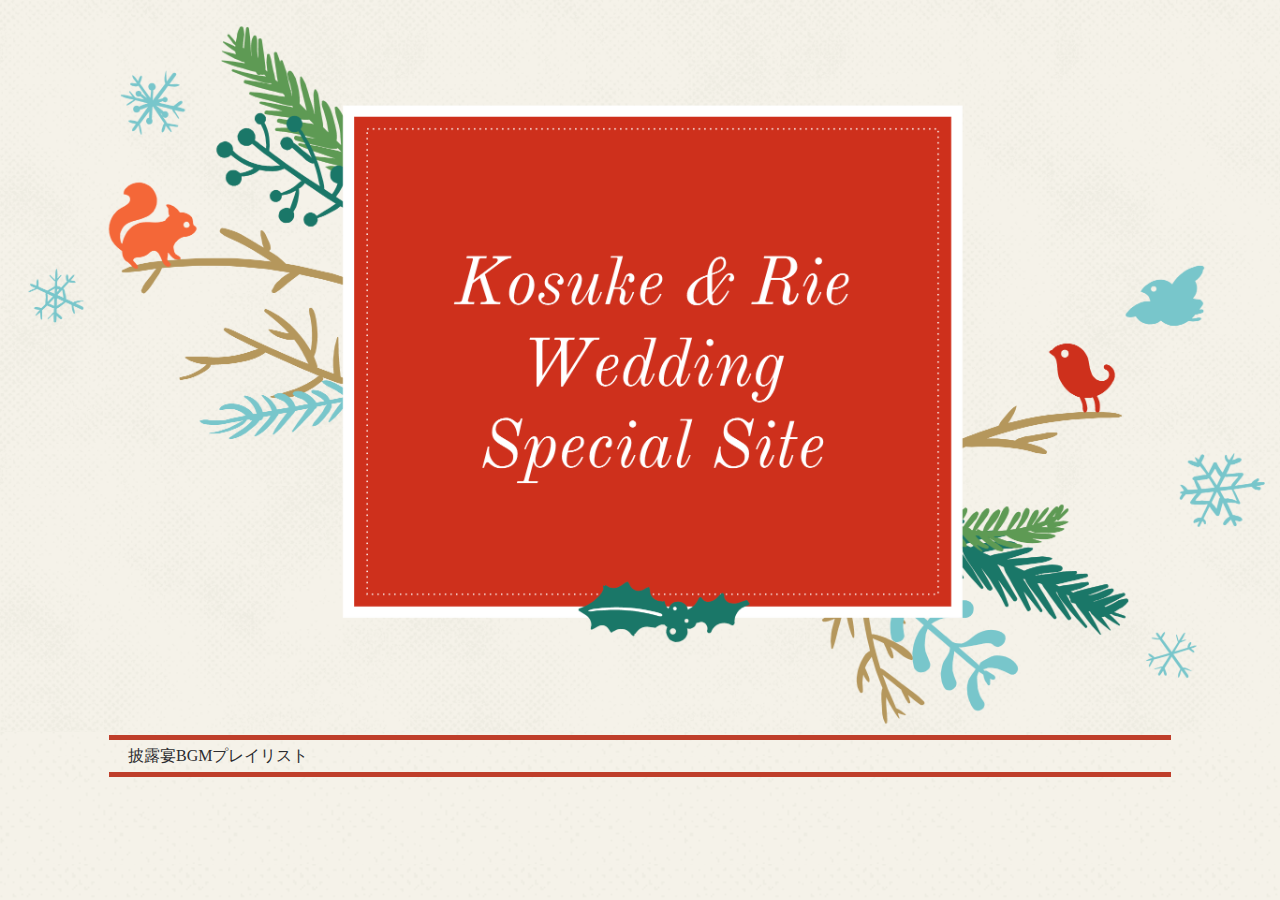
==== bgm.html @ b150e3e0 "mod" ====
<!DOCTYPE html>
<html lang="ja">
<head>
<meta charset="UTF-8">
<title>2017/11/11 高見・伊藤結婚式</title>
<meta name="viewport" content="width=device-width,initial-scale=1.0,user-scalable=yes" />
<link rel="stylesheet" type="text/css" href="./css/reset.css">
<link rel="stylesheet" type="text/css" href="./css/main.css">
</head>
<body>

<div><img src="./img/title.png" width="100%"></div>

<div class="box1">
<p>
披露宴BGMプレイリスト
</p>
</div>


</body>
</html>
---- css/main.css ----
body {
  background: url("../img/bg.png") repeat;
}

#menu {
  width: 80%;
  margin: auto;
}
#menu ul {
  position: relative;
}
#menu ul li {
  line-height: 1.5;
  padding: 0.5em 0;
  list-style-type: none!important;
}
#menu li a {
  text-decoration: none;
}
#menu li a {
  color: #244E5B;
  font-weight: bold;
}
#menu li a:after {
  content: '';
  width: 0;
  transition: all 0.3s ease;
  border-bottom: 3px solid #000;
  display: block;
}
#menu li a:hover:after {
  width: 100%;
  border-bottom: 3px solid #000;
}
#menu .detail {
  font-size: 0.8em;
}

.box1{
  padding: 8px 19px;
  color: #2c2c2f;
  border-top: solid 5px #BF3E2A;
  border-bottom: solid 5px #BF3E2A;
  width: 80%;
  margin: auto;
}
.box1 p {
  margin: 0; 
  padding: 0;
}
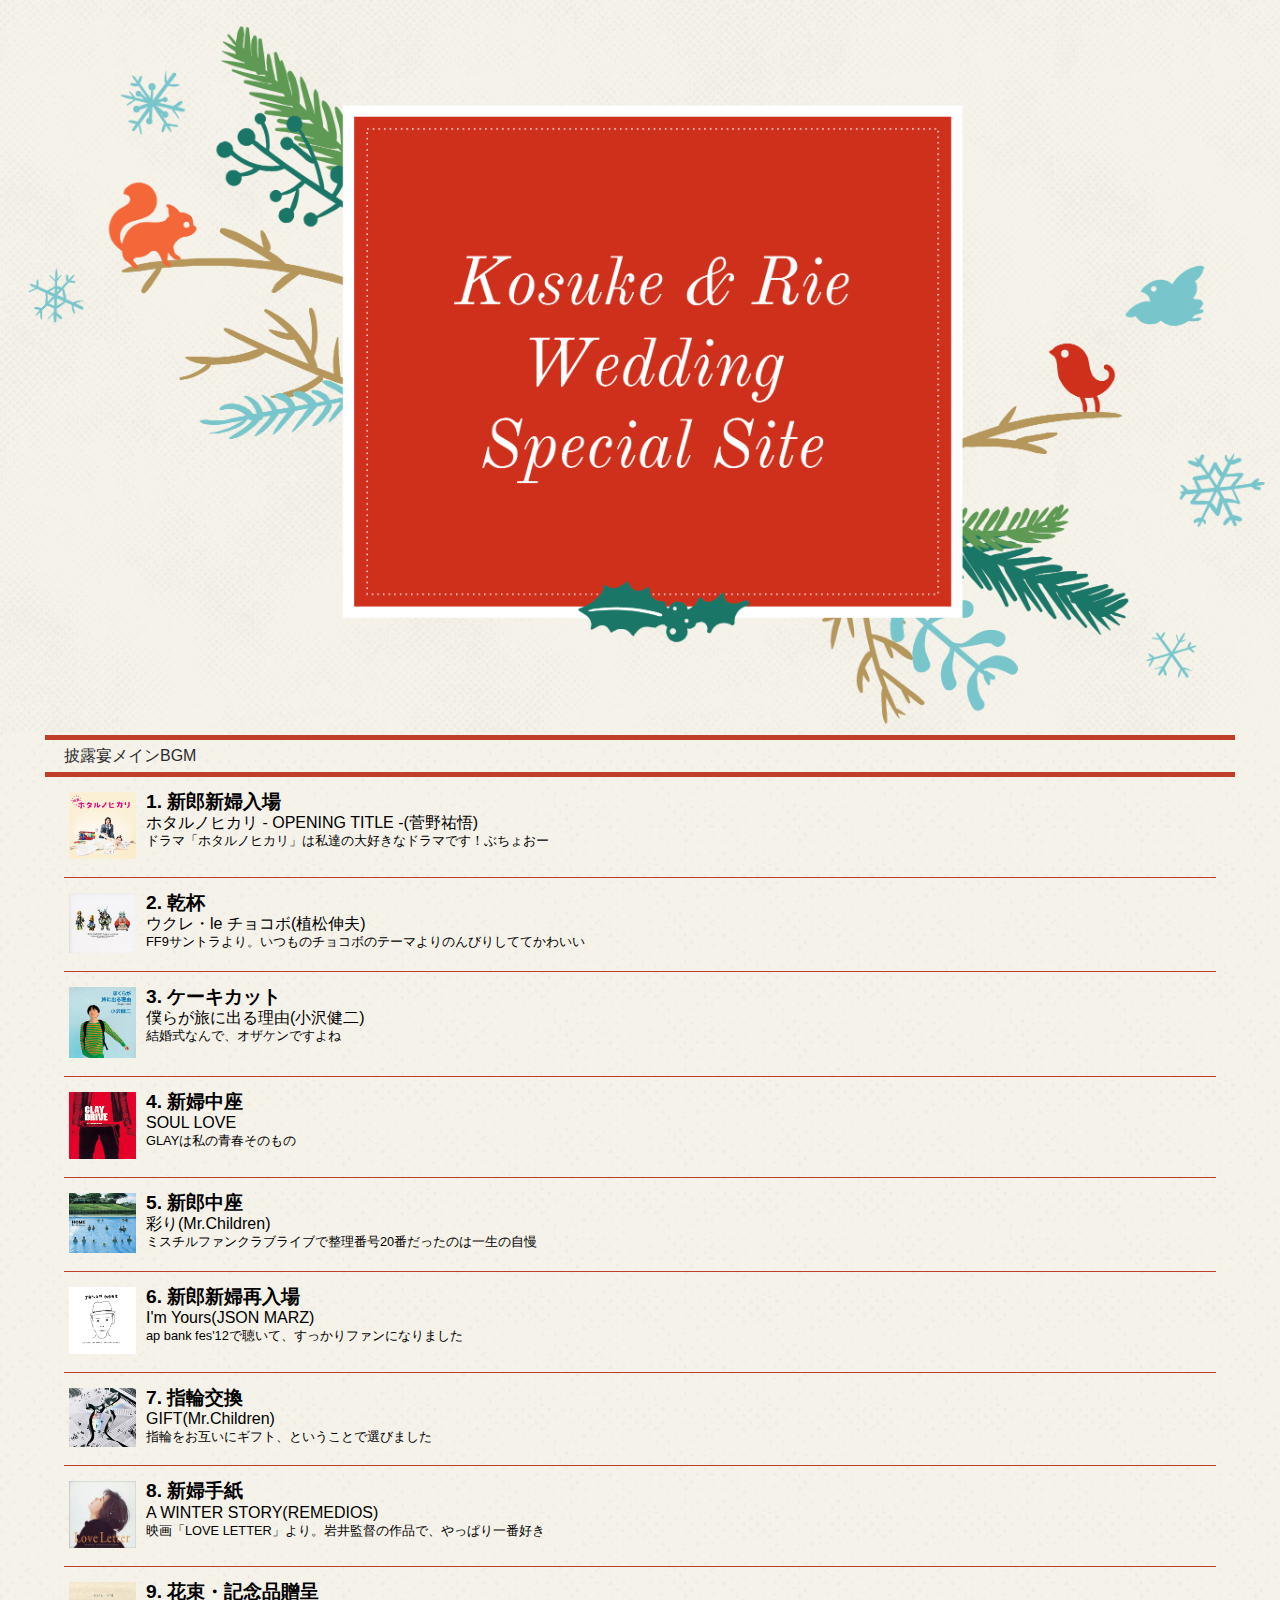
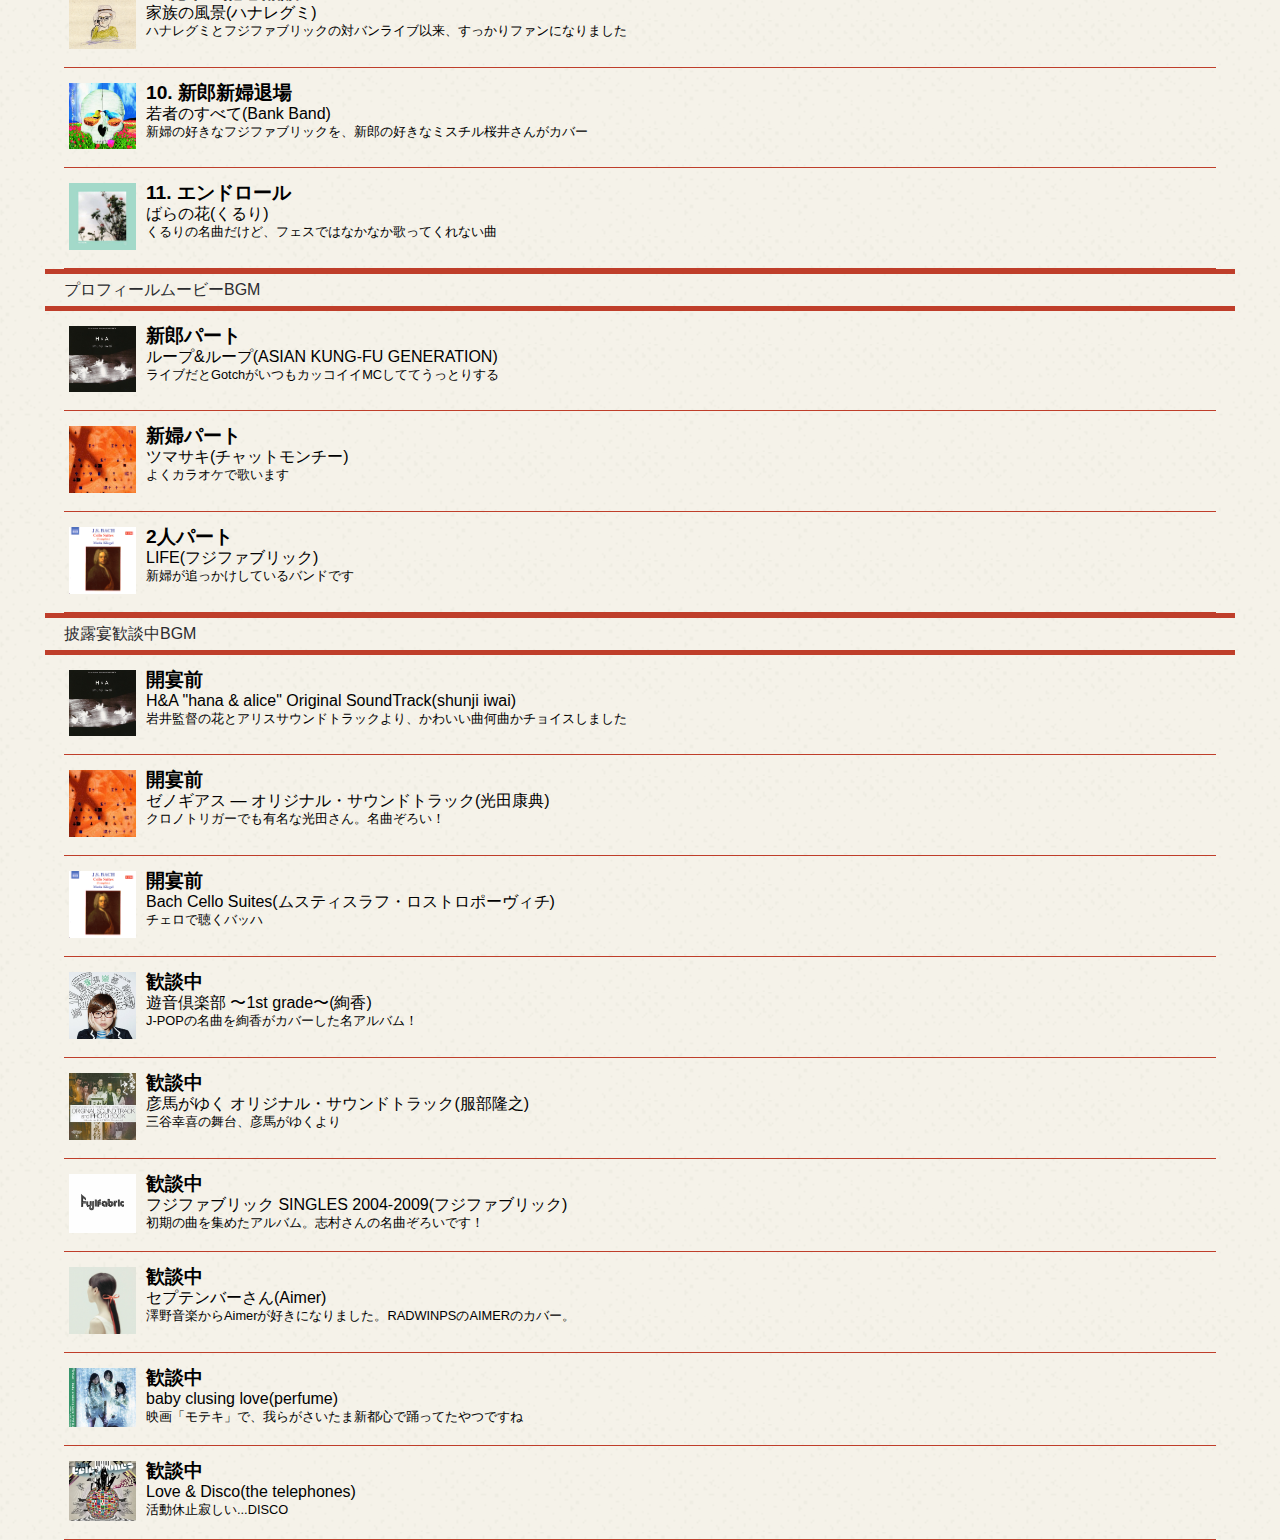
==== commit bc21c829: "BGMいれた" ====
--- a/bgm.html
+++ b/bgm.html
@@ -9,14 +9,214 @@
 </head>
 <body>
 
-<div><img src="./img/title.png" width="100%"></div>
-
-<div class="box1">
+<div><a href="./index.html"><img src="./img/title.png" width="100%"></a></div>
+
+<div id="header">
 <p>
-披露宴BGMプレイリスト
+披露宴メインBGM
 </p>
 </div>
 
+<div id="bgm">
+<ul>
+  <li class="jacket"><img src="./img/hotaru.jpg" width="67px"></li>
+  <li class="detail">
+    <p class="bgm-scene">1. 新郎新婦入場</p>
+    <p>ホタルノヒカリ - OPENING TITLE -(菅野祐悟)</p>
+    <p class="bgm-memory">ドラマ「ホタルノヒカリ」は私達の大好きなドラマです！ぶちょおー</p>
+  </li>
+</ul>
+<ul>
+  <li class="jacket"><img src="./img/FF9.jpg" width="67px"></li>
+  <li class="detail">
+    <p class="bgm-scene">2. 乾杯</p>
+    <p>ウクレ・le チョコボ(植松伸夫)</p>
+    <p class="bgm-memory">FF9サントラより。いつものチョコボのテーマよりのんびりしててかわいい</p>
+  </li>
+</ul>
+<ul>
+  <li class="jacket"><img src="./img/ozaken.jpg" width="67px"></li>
+  <li class="detail">
+    <p class="bgm-scene">3. ケーキカット</p>
+    <p>僕らが旅に出る理由(小沢健二)</p>
+    <p class="bgm-memory">結婚式なんで、オザケンですよね</p>
+  </li>
+</ul>
+<ul>
+  <li class="jacket"><img src="./img/glay.jpeg" width="67px"></li>
+  <li class="detail">
+    <p class="bgm-scene">4. 新婦中座</p>
+    <p>SOUL LOVE</p>
+    <p class="bgm-memory">GLAYは私の青春そのもの</p>
+  </li>
+</ul>
+<ul>
+  <li class="jacket"><img src="./img/home.jpg" width="67px"></li>
+  <li class="detail">
+    <p class="bgm-scene">5. 新郎中座</p>
+    <p>彩り(Mr.Children)</p>
+    <p class="bgm-memory">ミスチルファンクラブライブで整理番号20番だったのは一生の自慢</p>
+  </li>
+</ul>
+<ul>
+  <li class="jacket"><img src="./img/jsonmarz.jpg" width="67px"></li>
+  <li class="detail">
+    <p class="bgm-scene">6. 新郎新婦再入場</p>
+    <p>I'm Yours(JSON MARZ)</p>
+    <p class="bgm-memory">ap bank fes'12で聴いて、すっかりファンになりました</p>
+  </li>
+</ul>
+<ul>
+  <li class="jacket"><img src="./img/gift.jpg" width="67px"></li>
+  <li class="detail">
+    <p class="bgm-scene">7. 指輪交換</p>
+    <p>GIFT(Mr.Children)</p>
+    <p class="bgm-memory">指輪をお互いにギフト、ということで選びました</p>
+  </li>
+</ul>
+<ul>
+  <li class="jacket"><img src="./img/loveletter.jpg" width="67px"></li>
+  <li class="detail">
+    <p class="bgm-scene">8. 新婦手紙</p>
+    <p>A WINTER STORY(REMEDIOS)</p>
+    <p class="bgm-memory">映画「LOVE LETTER」より。岩井監督の作品で、やっぱり一番好き</p>
+  </li>
+</ul>
+<ul>
+  <li class="jacket"><img src="./img/ontime.jpg" width="67px"></li>
+  <li class="detail">
+    <p class="bgm-scene">9. 花束・記念品贈呈</p>
+    <p>家族の風景(ハナレグミ)</p>
+    <p class="bgm-memory">ハナレグミとフジファブリックの対バンライブ以来、すっかりファンになりました</p>
+  </li>
+</ul>
+<ul>
+  <li class="jacket"><img src="./img/bankband.jpg" width="67px"></li>
+  <li class="detail">
+    <p class="bgm-scene">10. 新郎新婦退場</p>
+    <p>若者のすべて(Bank Band)</p>
+    <p class="bgm-memory">新婦の好きなフジファブリックを、新郎の好きなミスチル桜井さんがカバー</p>
+  </li>
+</ul>
+<ul>
+  <li class="jacket"><img src="./img/baranohana.jpeg" width="67px"></li>
+  <li class="detail">
+    <p class="bgm-scene">11. エンドロール</p>
+    <p>ばらの花(くるり)</p>
+    <p class="bgm-memory">くるりの名曲だけど、フェスではなかなか歌ってくれない曲</p>
+  </li>
+</ul>
+</div>
+<div id="header">
+<p>
+プロフィールムービーBGM
+</p>
+</div>
+<div id="bgm">
+<ul>
+  <li class="jacket"><img src="./img/hanatoarisu.jpg" width="67px"></li>
+  <li class="detail">
+    <p class="bgm-scene">新郎パート</p>
+    <p>ループ&ループ(ASIAN KUNG-FU GENERATION)</p>
+    <p class="bgm-memory">ライブだとGotchがいつもカッコイイMCしててうっとりする</p>
+  </li>
+</ul>
+<ul>
+  <li class="jacket"><img src="./img/zeno.jpg" width="67px"></li>
+  <li class="detail">
+    <p class="bgm-scene">新婦パート</p>
+    <p>ツマサキ(チャットモンチー)</p>
+    <p class="bgm-memory">よくカラオケで歌います</p>
+  </li>
+</ul>
+<ul>
+  <li class="jacket"><img src="./img/bach.gif" width="67px"></li>
+  <li class="detail">
+    <p class="bgm-scene">2人パート</p>
+    <p>LIFE(フジファブリック)</p>
+    <p class="bgm-memory">新婦が追っかけしているバンドです</p>
+  </li>
+</ul>
+</div>
+<div id="header">
+<p>
+披露宴歓談中BGM
+</p>
+</div>
+<div id="bgm">
+<ul>
+  <li class="jacket"><img src="./img/hanatoarisu.jpg" width="67px"></li>
+  <li class="detail">
+    <p class="bgm-scene">開宴前</p>
+    <p>H&A "hana & alice" Original SoundTrack(shunji iwai)</p>
+    <p class="bgm-memory">岩井監督の花とアリスサウンドトラックより、かわいい曲何曲かチョイスしました</p>
+  </li>
+</ul>
+<ul>
+  <li class="jacket"><img src="./img/zeno.jpg" width="67px"></li>
+  <li class="detail">
+    <p class="bgm-scene">開宴前</p>
+    <p>ゼノギアス ― オリジナル・サウンドトラック(光田康典)</p>
+    <p class="bgm-memory">クロノトリガーでも有名な光田さん。名曲ぞろい！</p>
+  </li>
+</ul>
+<ul>
+  <li class="jacket"><img src="./img/bach.gif" width="67px"></li>
+  <li class="detail">
+    <p class="bgm-scene">開宴前</p>
+    <p>Bach Cello Suites(ムスティスラフ・ロストロポーヴィチ)</p>
+    <p class="bgm-memory">チェロで聴くバッハ</p>
+  </li>
+</ul>
+<ul>
+  <li class="jacket"><img src="./img/ayaka.jpg" width="67px"></li>
+  <li class="detail">
+    <p class="bgm-scene">歓談中</p>
+    <p>遊音倶楽部 〜1st grade〜(絢香)</p>
+    <p class="bgm-memory">J-POPの名曲を絢香がカバーした名アルバム！</p>
+  </li>
+</ul>
+<ul>
+  <li class="jacket"><img src="./img/hikoma.jpg" width="67px"></li>
+  <li class="detail">
+    <p class="bgm-scene">歓談中</p>
+    <p>彦馬がゆく オリジナル・サウンドトラック(服部隆之)</p>
+    <p class="bgm-memory">三谷幸喜の舞台、彦馬がゆくより</p>
+  </li>
+</ul>
+<ul>
+  <li class="jacket"><img src="./img/fuji.jpg" width="67px"></li>
+  <li class="detail">
+    <p class="bgm-scene">歓談中</p>
+    <p>フジファブリック SINGLES 2004-2009(フジファブリック)</p>
+    <p class="bgm-memory">初期の曲を集めたアルバム。志村さんの名曲ぞろいです！</p>
+  </li>
+</ul>
+<ul>
+  <li class="jacket"><img src="./img/sep.jpg" width="67px"></li>
+  <li class="detail">
+    <p class="bgm-scene">歓談中</p>
+    <p>セプテンバーさん(Aimer)</p>
+    <p class="bgm-memory">澤野音楽からAimerが好きになりました。RADWINPSのAIMERのカバー。</p>
+  </li>
+</ul>
+<ul>
+  <li class="jacket"><img src="./img/perfume.jpg" width="67px"></li>
+  <li class="detail">
+    <p class="bgm-scene">歓談中</p>
+    <p>baby clusing love(perfume)</p>
+    <p class="bgm-memory">映画「モテキ」で、我らがさいたま新都心で踊ってたやつですね</p>
+  </li>
+</ul>
+<ul>
+  <li class="jacket"><img src="./img/telephones.jpg" width="67px"></li>
+  <li class="detail">
+    <p class="bgm-scene">歓談中</p>
+    <p>Love & Disco(the telephones)</p>
+    <p class="bgm-memory">活動休止寂しい...DISCO</p>
+  </li>
+</ul>
+</div>
 
 </body>
 </html>
--- a/css/main.css
+++ b/css/main.css
@@ -1,9 +1,23 @@
 body {
   background: url("../img/bg.png") repeat;
+  font-family: -apple-system, BlinkMacSystemFont, "Helvetica Neue", "Yu Gothic", YuGothic, "ヒラギノ角ゴ ProN W3", Hiragino Kaku Gothic ProN, Arial, "メイリオ", Meiryo, sans-serif;
+}
+
+#header {
+  padding: 8px 19px;
+  color: #2c2c2f;
+  border-top: solid 5px #BF3E2A;
+  border-bottom: solid 5px #BF3E2A;
+  width: 90%;
+  margin: auto;
+}
+#header p {
+  margin: 0; 
+  padding: 0;
 }
 
 #menu {
-  width: 80%;
+  width: 90%;
   margin: auto;
 }
 #menu ul {
@@ -36,15 +50,35 @@
   font-size: 0.8em;
 }
 
-.box1{
-  padding: 8px 19px;
-  color: #2c2c2f;
-  border-top: solid 5px #BF3E2A;
-  border-bottom: solid 5px #BF3E2A;
-  width: 80%;
+#bgm ul {
+  width: 90%;
+  display: flex;
+  list-style: none;
   margin: auto;
+  border-bottom: solid 1px #BF3E2A;
+  box-sizing: border-box;
 }
-.box1 p {
-  margin: 0; 
-  padding: 0;
+#bgm ul li {
+  padding: 15px 5px;
 }
+#bgm ul li p {
+  font-size: 1em;
+  margin: 0 0 4px 0;
+}
+#bgm ul li p.bgm-scene {
+ font-size: 1.2em;
+ font-weight: bold;
+}
+#bgm ul li p.bgm-memory {
+ font-size: 0.8em;
+}
+/*
+  justify-content: flex-start;
+#bgm li{
+  background: #badcf7;
+  padding: 15px 0;
+  text-align: center;
+}
+*/
+
+
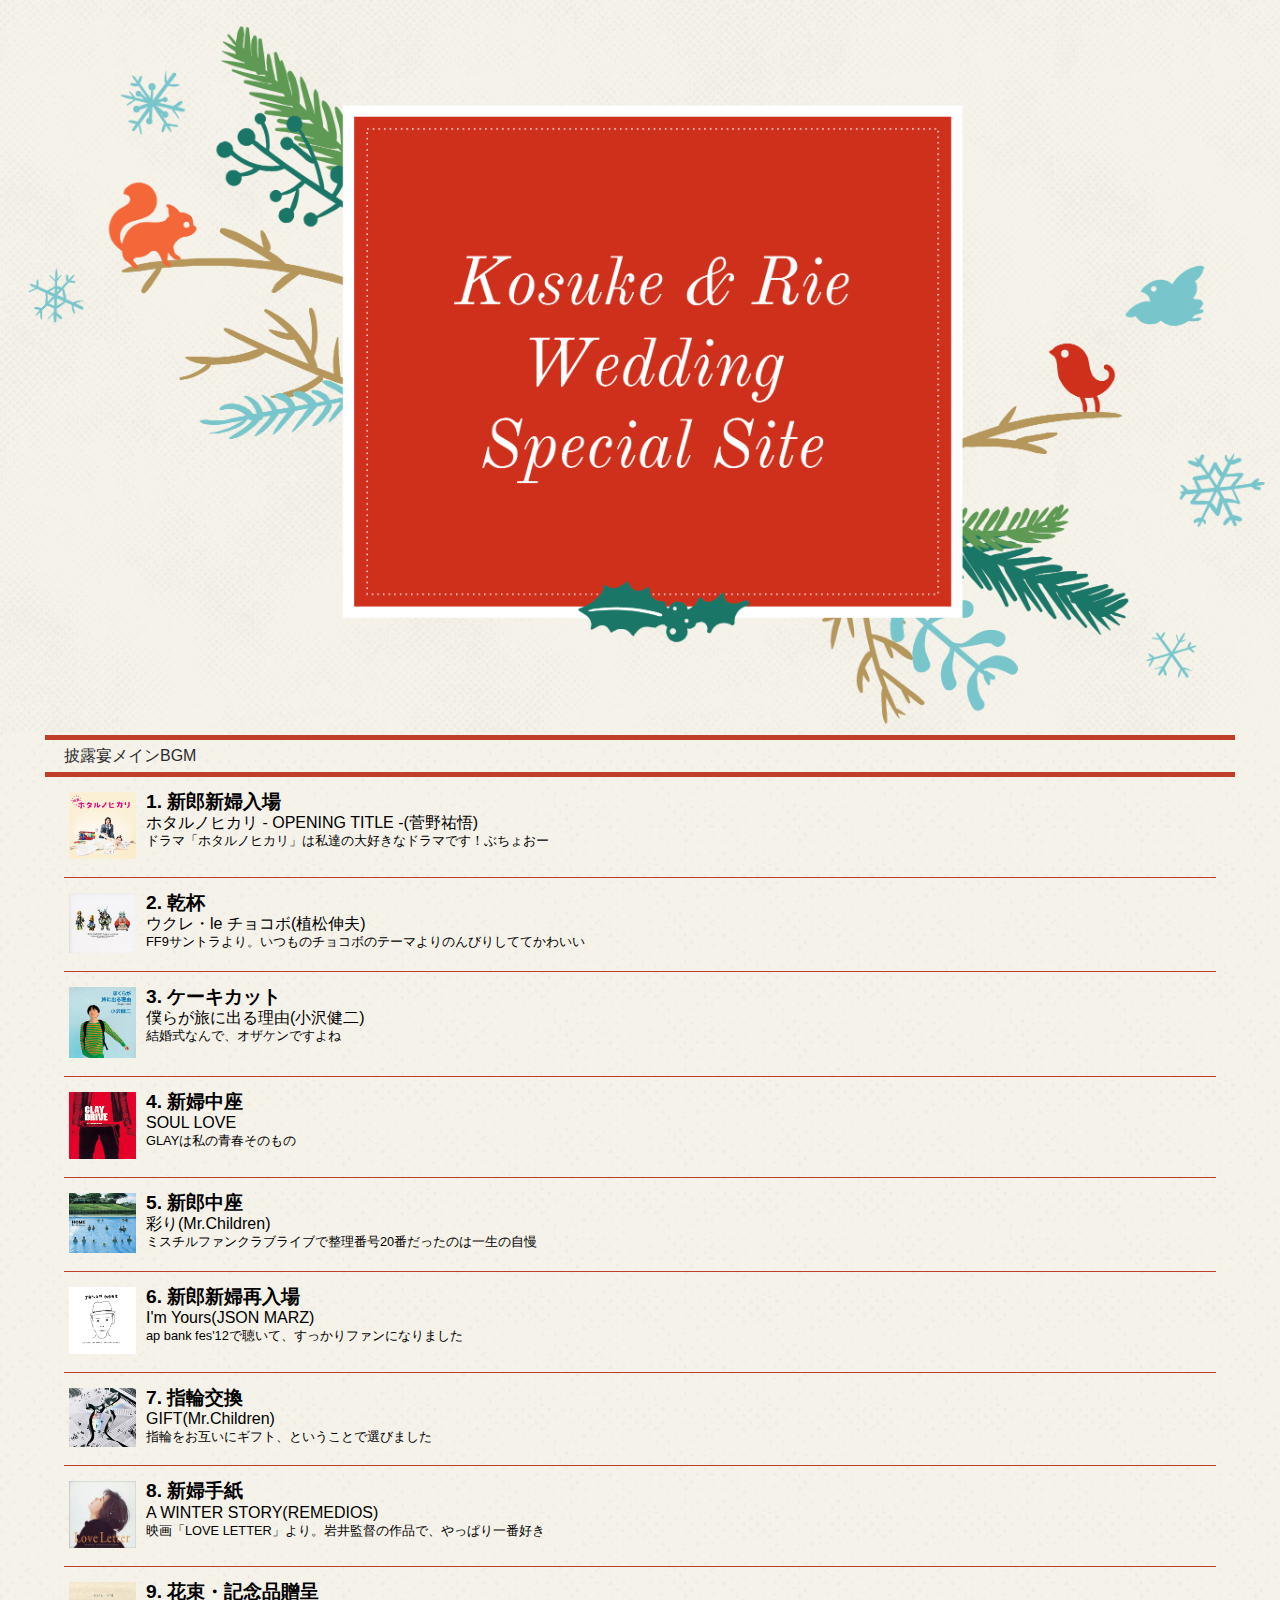
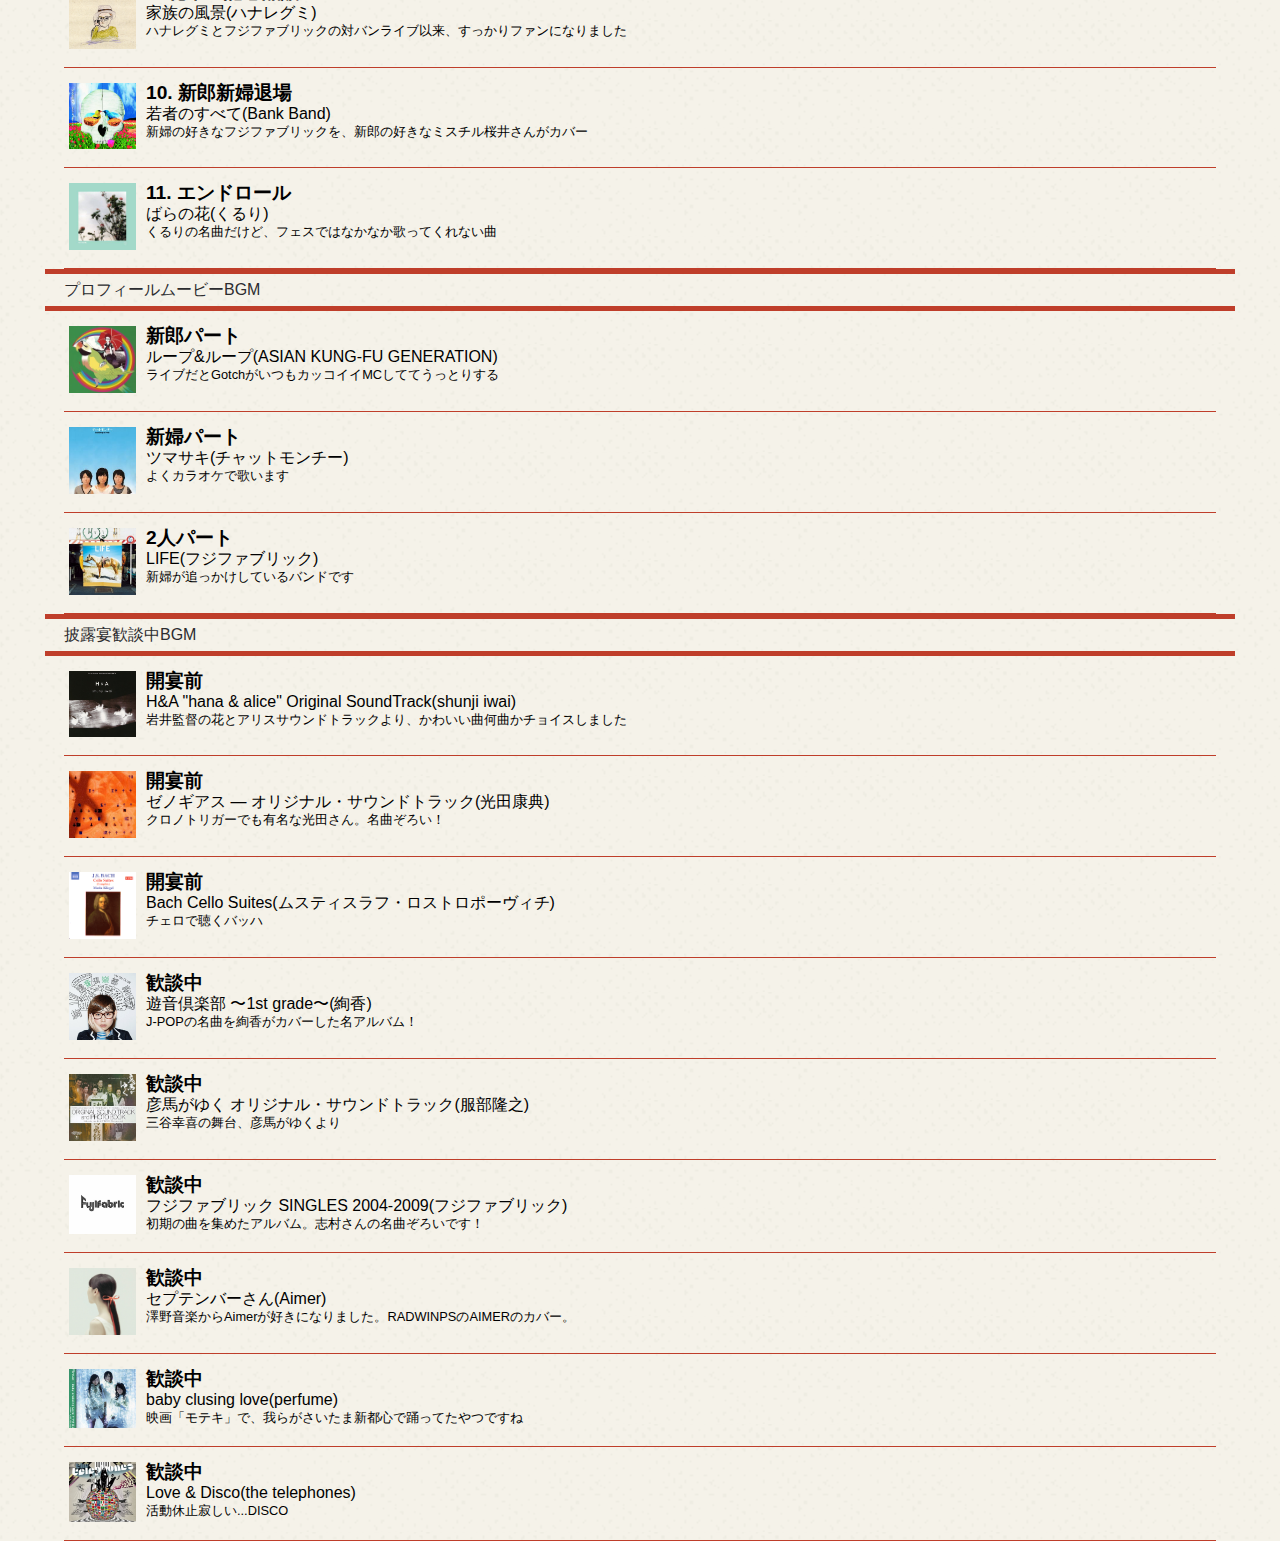
==== commit bead9140: "BGM入れた2" ====
--- a/bgm.html
+++ b/bgm.html
@@ -114,7 +114,7 @@
 </div>
 <div id="bgm">
 <ul>
-  <li class="jacket"><img src="./img/hanatoarisu.jpg" width="67px"></li>
+  <li class="jacket"><img src="./img/loop.jpg" width="67px"></li>
   <li class="detail">
     <p class="bgm-scene">新郎パート</p>
     <p>ループ&ループ(ASIAN KUNG-FU GENERATION)</p>
@@ -122,7 +122,7 @@
   </li>
 </ul>
 <ul>
-  <li class="jacket"><img src="./img/zeno.jpg" width="67px"></li>
+  <li class="jacket"><img src="./img/chat.jpeg" width="67px"></li>
   <li class="detail">
     <p class="bgm-scene">新婦パート</p>
     <p>ツマサキ(チャットモンチー)</p>
@@ -130,7 +130,7 @@
   </li>
 </ul>
 <ul>
-  <li class="jacket"><img src="./img/bach.gif" width="67px"></li>
+  <li class="jacket"><img src="./img/life.jpg" width="67px"></li>
   <li class="detail">
     <p class="bgm-scene">2人パート</p>
     <p>LIFE(フジファブリック)</p>
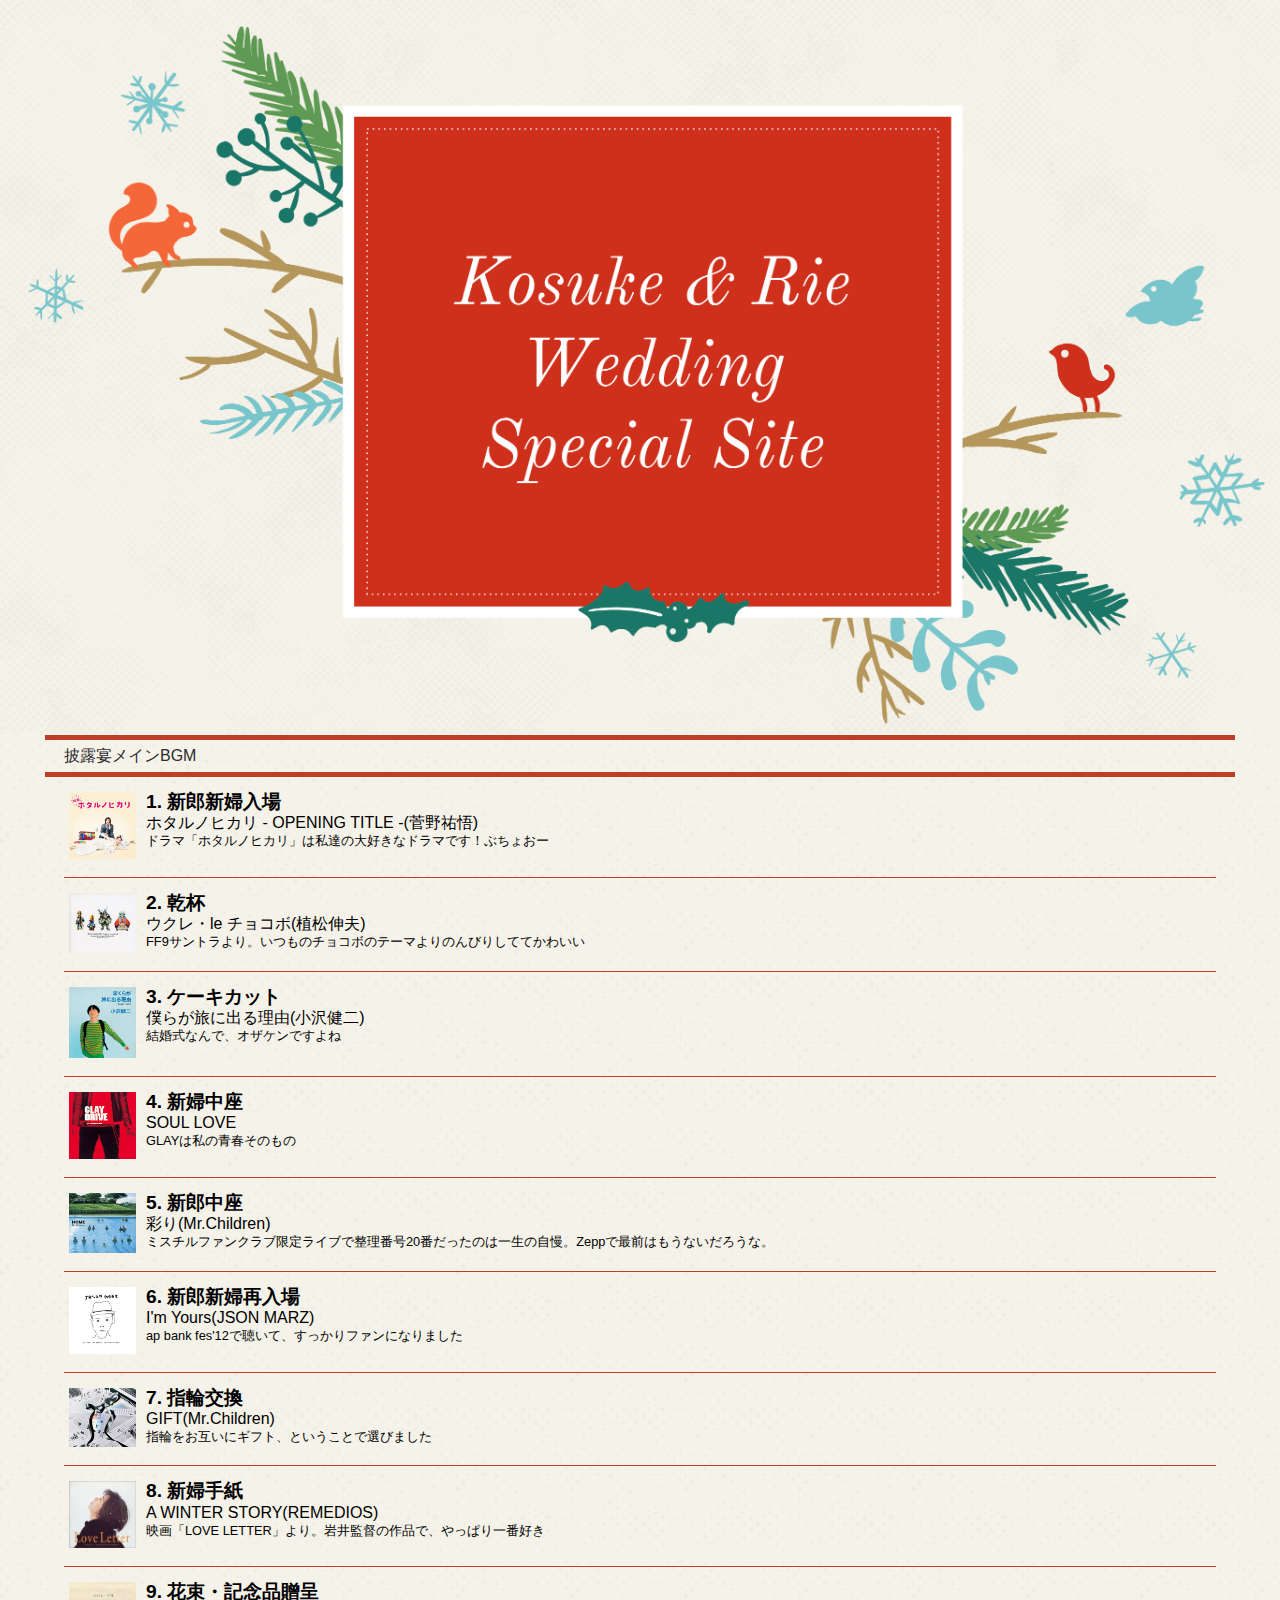
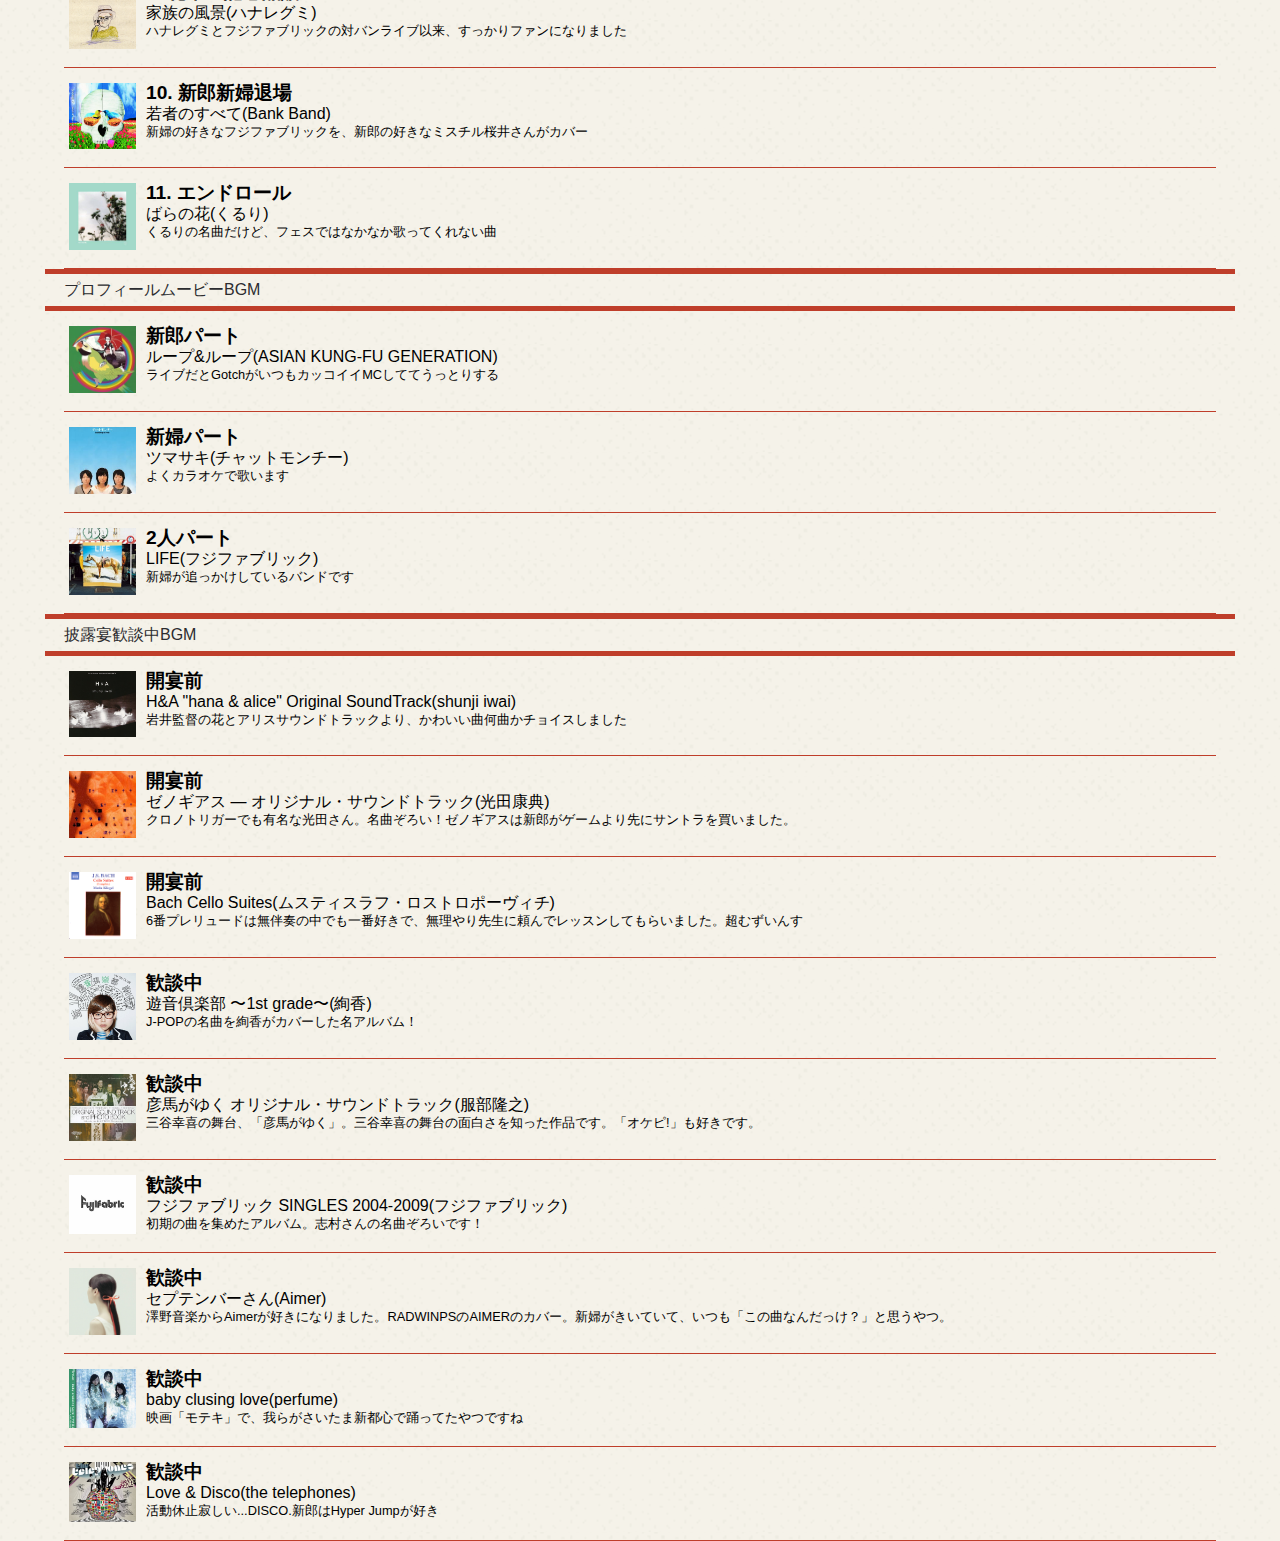
==== commit dd274819: "update bgm" ====
--- a/bgm.html
+++ b/bgm.html
@@ -55,7 +55,7 @@
   <li class="detail">
     <p class="bgm-scene">5. 新郎中座</p>
     <p>彩り(Mr.Children)</p>
-    <p class="bgm-memory">ミスチルファンクラブライブで整理番号20番だったのは一生の自慢</p>
+    <p class="bgm-memory">ミスチルファンクラブ限定ライブで整理番号20番だったのは一生の自慢。Zeppで最前はもうないだろうな。</p>
   </li>
 </ul>
 <ul>
@@ -157,7 +157,7 @@
   <li class="detail">
     <p class="bgm-scene">開宴前</p>
     <p>ゼノギアス ― オリジナル・サウンドトラック(光田康典)</p>
-    <p class="bgm-memory">クロノトリガーでも有名な光田さん。名曲ぞろい！</p>
+    <p class="bgm-memory">クロノトリガーでも有名な光田さん。名曲ぞろい！ゼノギアスは新郎がゲームより先にサントラを買いました。</p>
   </li>
 </ul>
 <ul>
@@ -165,7 +165,7 @@
   <li class="detail">
     <p class="bgm-scene">開宴前</p>
     <p>Bach Cello Suites(ムスティスラフ・ロストロポーヴィチ)</p>
-    <p class="bgm-memory">チェロで聴くバッハ</p>
+    <p class="bgm-memory">6番プレリュードは無伴奏の中でも一番好きで、無理やり先生に頼んでレッスンしてもらいました。超むずいんす</p>
   </li>
 </ul>
 <ul>
@@ -181,7 +181,7 @@
   <li class="detail">
     <p class="bgm-scene">歓談中</p>
     <p>彦馬がゆく オリジナル・サウンドトラック(服部隆之)</p>
-    <p class="bgm-memory">三谷幸喜の舞台、彦馬がゆくより</p>
+    <p class="bgm-memory">三谷幸喜の舞台、「彦馬がゆく」。三谷幸喜の舞台の面白さを知った作品です。「オケピ!」も好きです。</p>
   </li>
 </ul>
 <ul>
@@ -197,7 +197,7 @@
   <li class="detail">
     <p class="bgm-scene">歓談中</p>
     <p>セプテンバーさん(Aimer)</p>
-    <p class="bgm-memory">澤野音楽からAimerが好きになりました。RADWINPSのAIMERのカバー。</p>
+    <p class="bgm-memory">澤野音楽からAimerが好きになりました。RADWINPSのAIMERのカバー。新婦がきいていて、いつも「この曲なんだっけ？」と思うやつ。</p>
   </li>
 </ul>
 <ul>
@@ -213,7 +213,7 @@
   <li class="detail">
     <p class="bgm-scene">歓談中</p>
     <p>Love & Disco(the telephones)</p>
-    <p class="bgm-memory">活動休止寂しい...DISCO</p>
+    <p class="bgm-memory">活動休止寂しい...DISCO.新郎はHyper Jumpが好き</p>
   </li>
 </ul>
 </div>
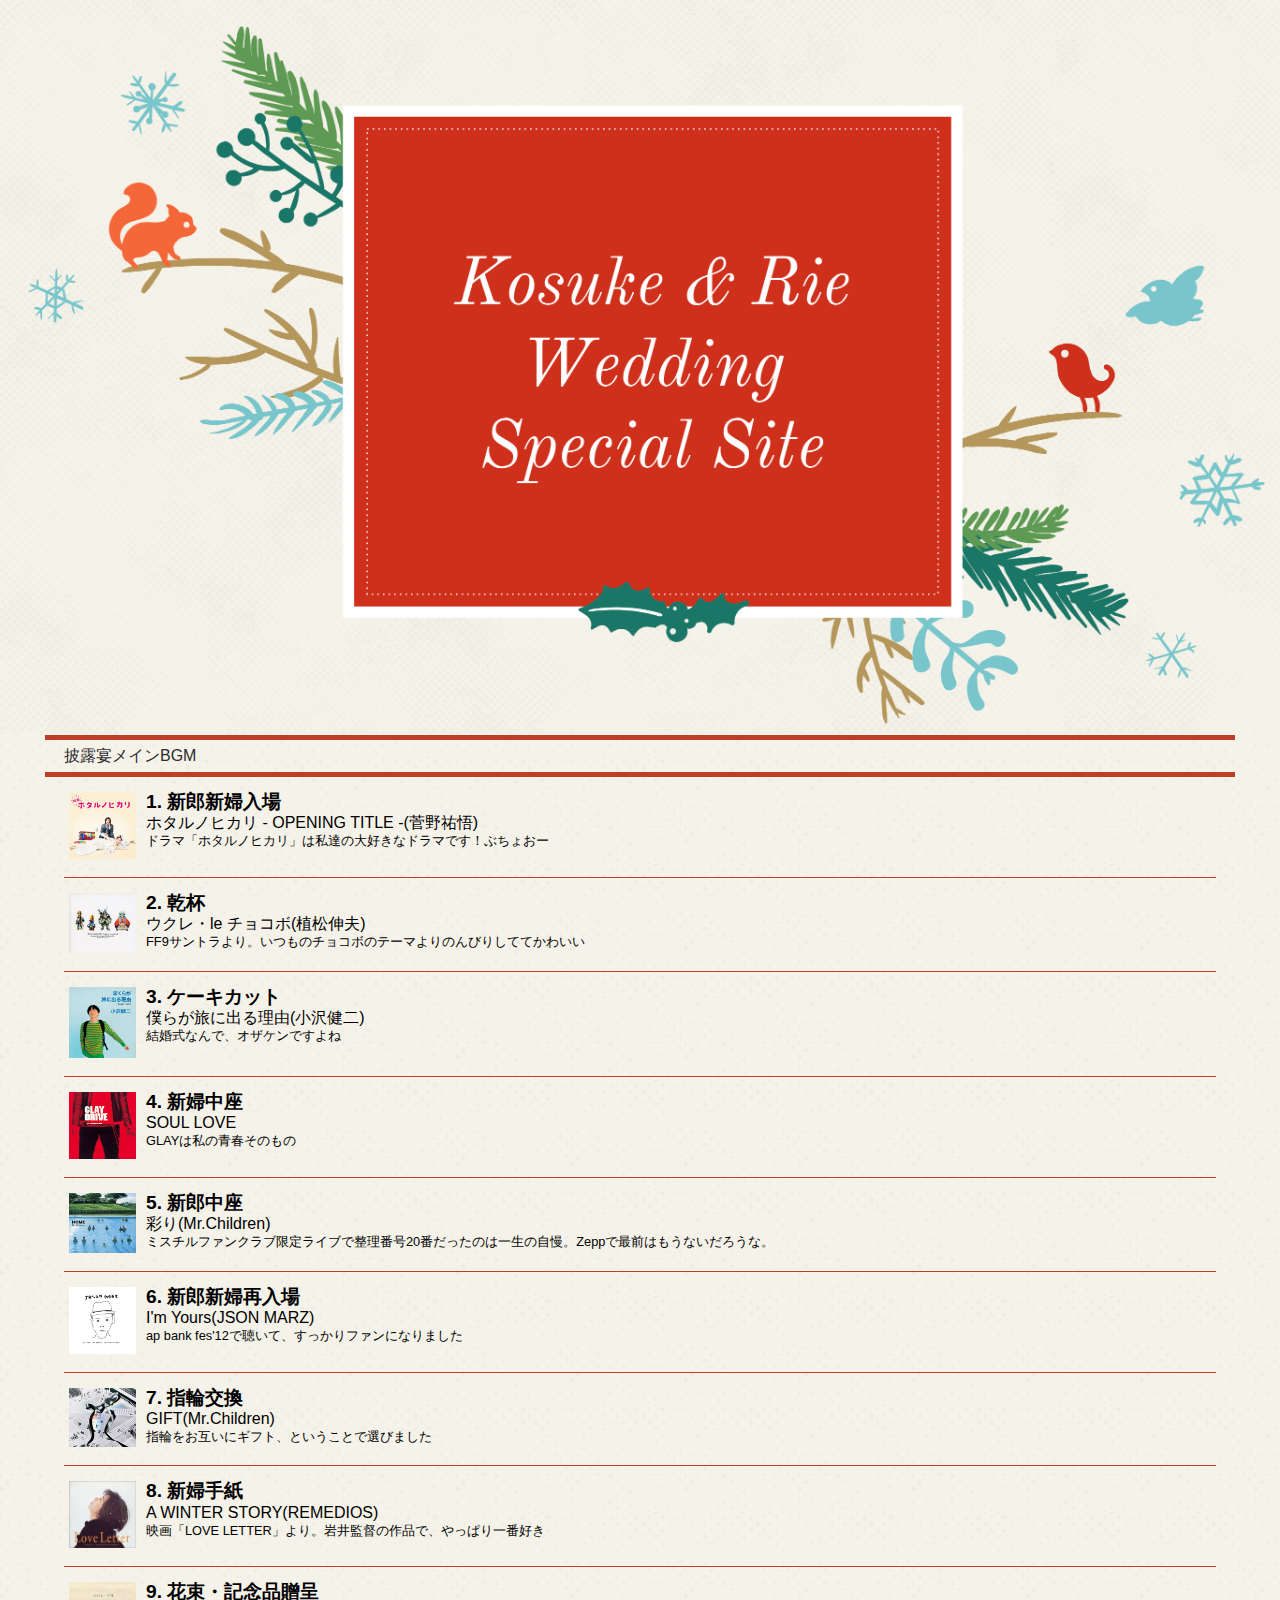
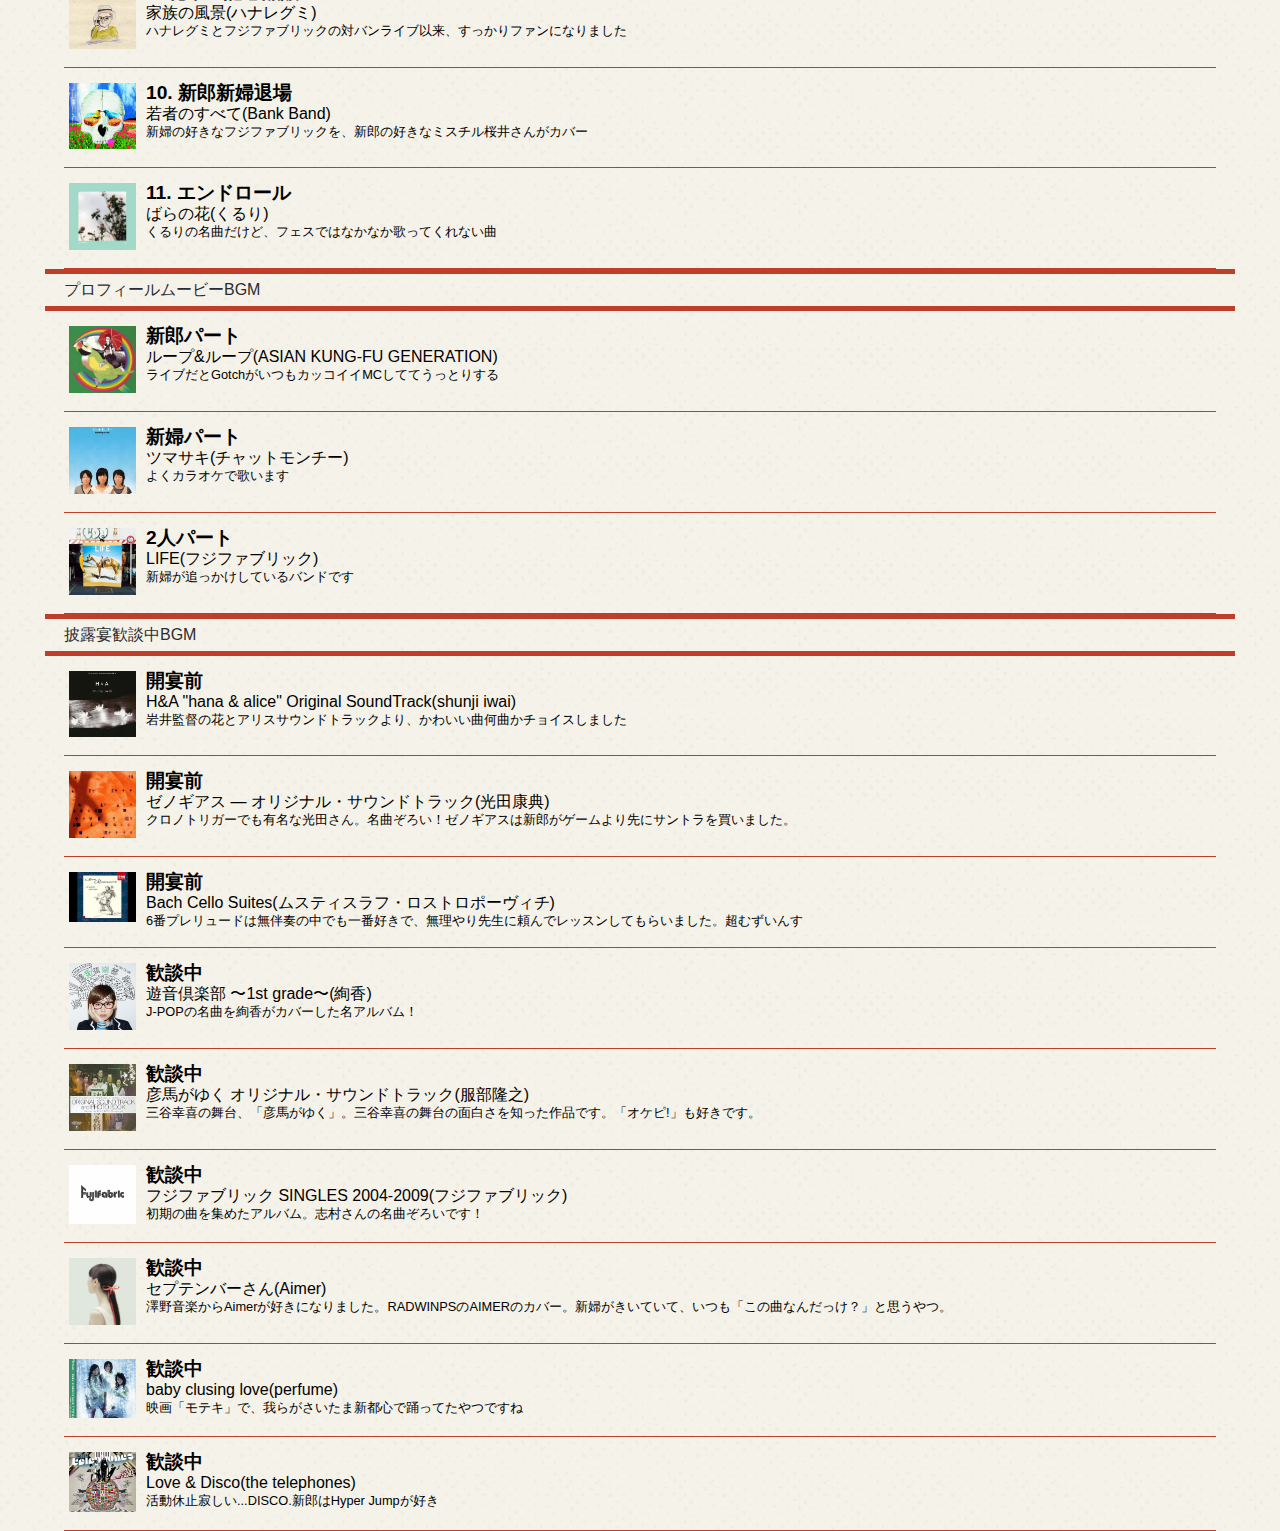
==== commit 3a013d8e: "change bach img" ====
--- a/bgm.html
+++ b/bgm.html
@@ -161,7 +161,7 @@
   </li>
 </ul>
 <ul>
-  <li class="jacket"><img src="./img/bach.gif" width="67px"></li>
+  <li class="jacket"><img src="./img/bach.jpg" width="67px"></li>
   <li class="detail">
     <p class="bgm-scene">開宴前</p>
     <p>Bach Cello Suites(ムスティスラフ・ロストロポーヴィチ)</p>
